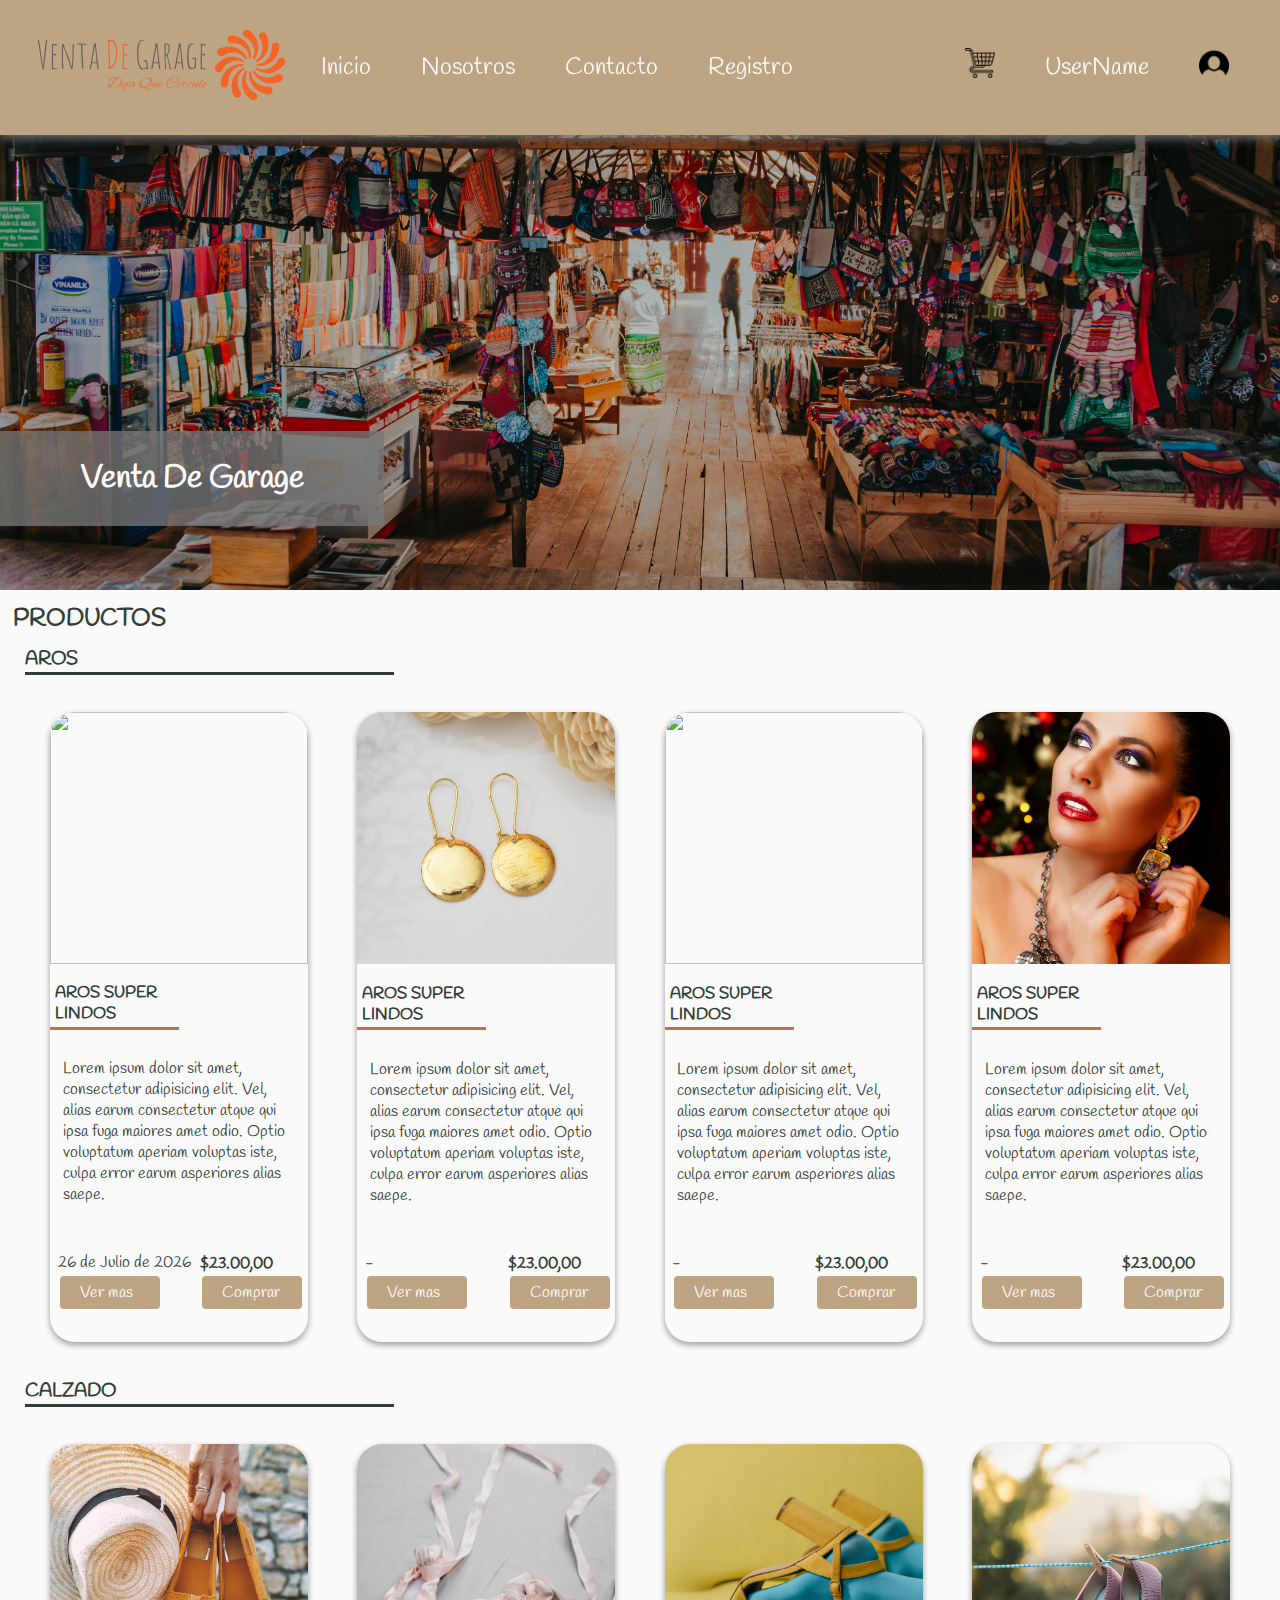
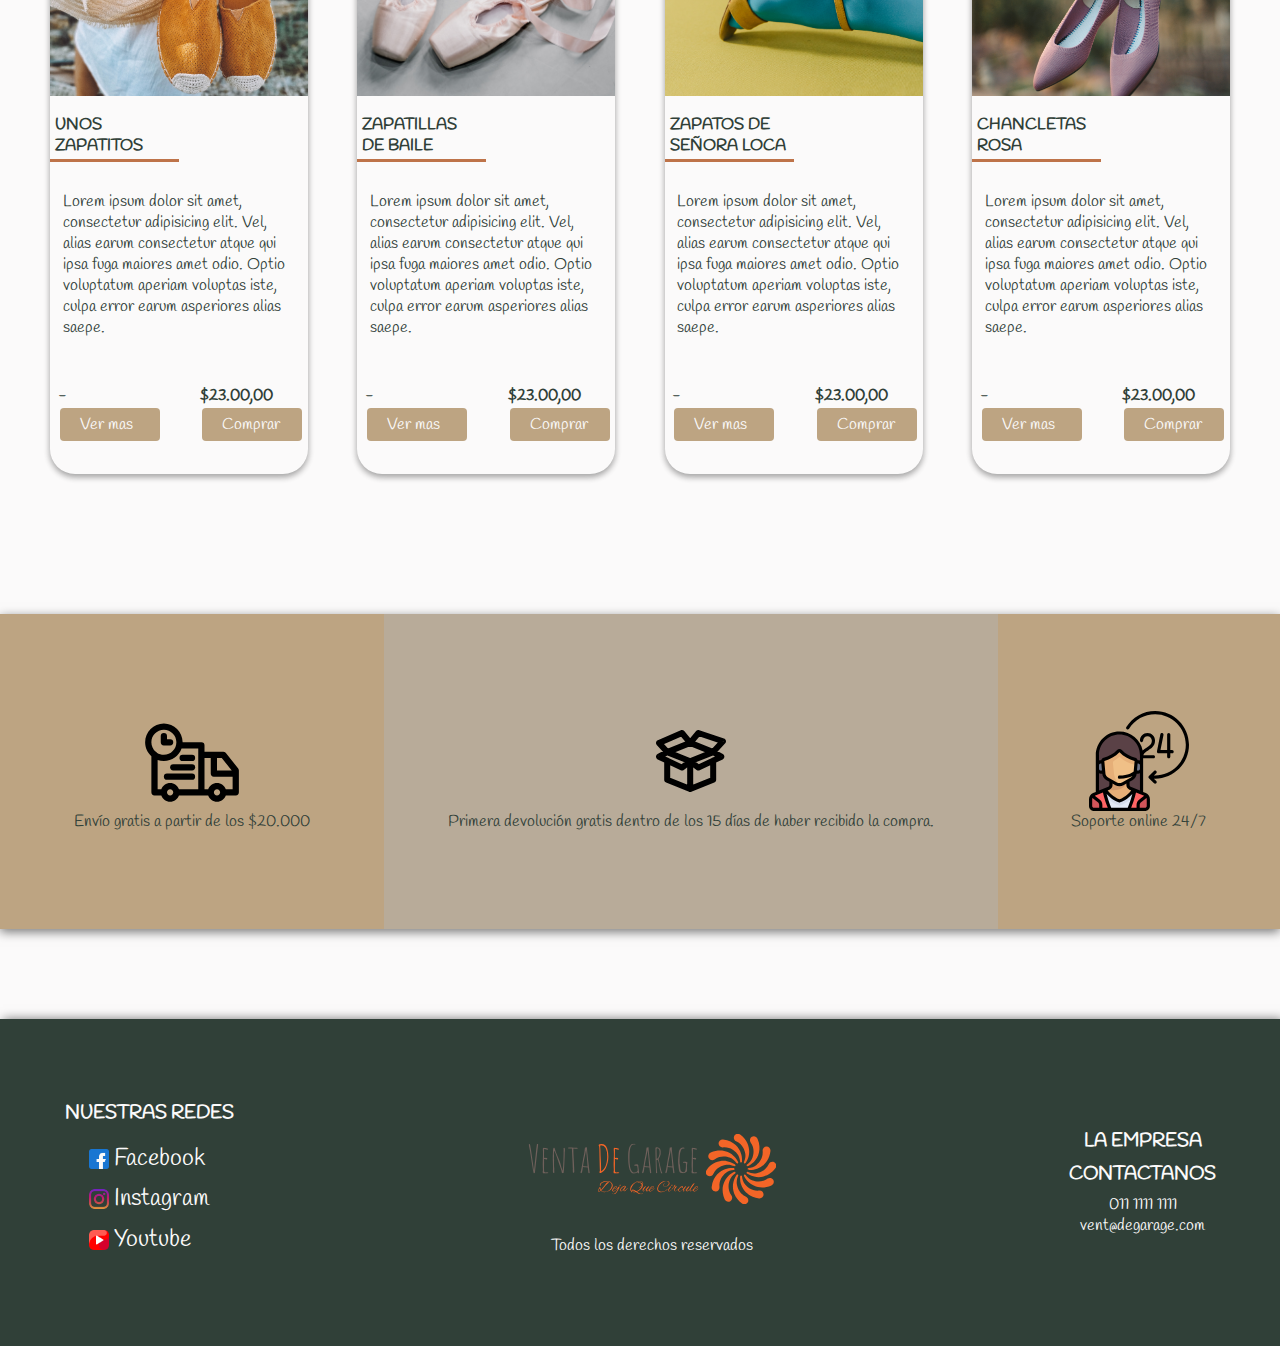
==== index.html @ be4bbf25 "arreglando rutas" ====
<!DOCTYPE html>
<html lang="es">

<head>
  <meta charset="UTF-8">
  <meta name="viewport" content="width=device-width, initial-scale=1.0">
  <link rel="stylesheet" href="./css/styles.css">
  <title>Venta de garage</title>
</head>

<!-- 
Principal: 
Debe contener un banner que ocupe el ancho de la pantalla.
Una sección de productos (al menos 8 diferentes) como se puede observar en el figma proporcionado, deberá contener, el diseño tiene que ser responsive, todos los datos de cada producto, deben exactamente ser los correspondientes al producto se muestra:
-	Imagen del producto.
-	Título del producto
-	Descripción.
-	Precio
-	Fecha de ingresado
-	Botón ver más
-	Botón comprar
	
●	Debajo del listado de productos deberá existir una sección con las promociones o características de nuestro servicio. (Ver figma)

 -->
<body class="body">


  <!-- Navbar: El navbar deberá  cumplir con los siguientes requerimientos:
●	Estar fijo en la parte superior de la web
●	Agregar un botón de Registro el cual me llevará a la página de Registro.
●	Agregar un botón de contacto.
●	Agregar un botón acerca de nosotros.
●	Sección de usuarios (derecha):
○	Nombre del usuario
○	Imagen del carrito de compras -->
<div class="nav-wrapper shadow-bottom">
  <nav class="nav-left">
    <a href="./index.html" class="logo-link">
      <img src="./assets/venta-de-garage-logo-zip-file/svg/logo-no-background.svg" alt="logo-img" class="nav-logo">
    </a>
    <ul class="nav-list">
      <li class="nav-item">
        <a class="nav-link" href="#">Inicio</a>
      </li>
      <li class="nav-item">
        <a class="nav-link" href="./pages/nosotros.html">Nosotros</a>
      </li>
      <li class="nav-item">
        <a class="nav-link" href="./pages/contacto.html">Contacto</a>
      </li>
      <li class="nav-item">
        <a class="nav-link" href="./pages/register.html">Registro</a>
      </li>
      
    </ul>
  </nav>

  <nav class="nav-right">
<ul>
  <li>
    <a href="#" class="icon">
      <img src="./assets/icons/shopping-cart.png" alt="icono de carrito de compras" class="" height="30px">
    </a>
  </li>
  <li class="nav-item">
    <a class="nav-link" href="./pages/usuarios.html">UserName</a>
  </li>
  <li>
    <a href="#" class="icon">
      <img src="./assets/icons/user-image-with-black-background.png" alt="icono de usuario" class="" height="30px">
    </a>
  </li>
</ul>

  </nav>

</div>
  

  <!-- HEADER > BANNER -->
  <header class="banner">
    <!-- <figure>    
      <picture>
          <source srcset="cocodrilo-sm.jpg" media="(max-width: 500px)"> 
          <source 
              srcset="pexels-min-an-1087727.jpeg""
              media="(max-width: 1000px)">
          <img src="/proyecto/assets/img/pexels-min-an-1087727.jpeg" width="100%" loading="lazy" alt="Rana de Brasil">
      </picture> 
  </figure>-->
  <div id="title-wrapper">
  <h1>venta de garage</h1>
</div>

  </header>

    
 


  <!-- SECCION CENTRAL DE ARTICULOS A LA VENTA -->
  <main id="products-section">
  <div id="products-wrapper">
  
    <h2>productos</h2>

  <div id="articles-wrapper">

     <!-- SECCION 1 -->
  <section>
    <h3 class="category">Aros</h3>
    <div id="cards-wrapper">

      <div class="product-card card">
        <div class="img-box">
          <img class="img" src="./assets/img/pexels-cottonbro-studio-10283308.jpg" width="100%" alt="">
        </div>
        <div class="product-title">
        <h4>Aros super lindos</h4>
      </div>
      <div class="product-description">
        <p>Lorem ipsum dolor sit amet, consectetur adipisicing elit. Vel, alias earum consectetur atque qui ipsa fuga maiores amet odio. Optio voluptatum aperiam voluptas iste, culpa error earum asperiores alias saepe.</p>
      </div>
        <div class="card-bottom">
          <div class="card-bottom-left">
            <p class="date">-</p>
            <div class="card-button">Ver mas</div>
          </div>
        <div class="card-bottom-right">
          <p class="price">$23.00,00</p>
          <div class="card-button">Comprar</div>
          </div>
        </div>
      </div>

      <div class="product-card card">
   <div class="img-box">
          <img class="img" src="./assets/img/pexels-arif-khan-11655455.jpg" width="100%">
        </div>
        <div class="product-title">
          <h4>Aros super lindos</h4>
        </div>
        <div class="product-description">
          <p>Lorem ipsum dolor sit amet, consectetur adipisicing elit. Vel, alias earum consectetur atque qui ipsa fuga maiores amet odio. Optio voluptatum aperiam voluptas iste, culpa error earum asperiores alias saepe.</p>
        </div>
          <div class="card-bottom">
            <div class="card-bottom-left">
              <p class="date">-</p>
              <div class="card-button">Ver mas</div>
            </div>
          <div class="card-bottom-right">
            <p class="price">$23.00,00</p>
            <div class="card-button">Comprar</div>
            </div>
          </div>
        </div>

      <div class="product-card card">
         <div class="img-box">
          <img class="img" src="./assets/img/pexels-dhanjit-kumar-7981566.jpg" width="100%" alt="">
        </div>
        <div class="product-title">
          <h4>Aros super lindos</h4>
        </div>
        <div class="product-description">
          <p>Lorem ipsum dolor sit amet, consectetur adipisicing elit. Vel, alias earum consectetur atque qui ipsa fuga maiores amet odio. Optio voluptatum aperiam voluptas iste, culpa error earum asperiores alias saepe.</p>
        </div>
          <div class="card-bottom">
            <div class="card-bottom-left">
              <p class="date">-</p>
              <div class="card-button">Ver mas</div>
            </div>
          <div class="card-bottom-right">
            <p class="price">$23.00,00</p>
            <div class="card-button">Comprar</div>
            </div>
          </div>
        </div>

      <div class="product-card card">
        <div class="img-box">
          <img class="img" src="./assets/img/pexels-inna-mykytas-10485319.jpg" width="100%" alt="">
        </div>
        <div class="product-title">
          <h4>Aros super lindos</h4>
        </div>
        <div class="product-description">
          <p>Lorem ipsum dolor sit amet, consectetur adipisicing elit. Vel, alias earum consectetur atque qui ipsa fuga maiores amet odio. Optio voluptatum aperiam voluptas iste, culpa error earum asperiores alias saepe.</p>
        </div>
          <div class="card-bottom">
            <div class="card-bottom-left">
              <p class="date">-</p>
              <div class="card-button">Ver mas</div>
            </div>
          <div class="card-bottom-right">
            <p class="price">$23.00,00</p>
            <div class="card-button">Comprar</div>
            </div>
          </div>
        </div>
  </section>

   <!-- SECCION 2 -->
  <section>
    <h3 class="category">Calzado</h3>
    <div id="cards-wrapper">

      <div class="product-card card">
        <div class="img-box">
          <img class="img" src="./assets/img/pexels-apostolos-vamvouras-2918562.jpg" width="100%" alt="">
        </div>
        <div class="product-title">
          <h4>Unos zapatitos</h4>
        </div>
        <div class="product-description">
          <p>Lorem ipsum dolor sit amet, consectetur adipisicing elit. Vel, alias earum consectetur atque qui ipsa fuga maiores amet odio. Optio voluptatum aperiam voluptas iste, culpa error earum asperiores alias saepe.</p>
        </div>
          <div class="card-bottom">
            <div class="card-bottom-left">
              <p class="date">-</p>
              <div class="card-button">Ver mas</div>
            </div>
          <div class="card-bottom-right">
            <p class="price">$23.00,00</p>
            <div class="card-button">Comprar</div>
            </div>
          </div>
        </div>

      <div class="product-card card">
   <div class="img-box">
          <img class="img" src="./assets/img/pexels-budgeron-bach-5154372.jpg" width="100%">
        </div>
        <div class="product-title">
          <h4>Zapatillas de baile</h4>
        </div>
        <div class="product-description">
          <p>Lorem ipsum dolor sit amet, consectetur adipisicing elit. Vel, alias earum consectetur atque qui ipsa fuga maiores amet odio. Optio voluptatum aperiam voluptas iste, culpa error earum asperiores alias saepe.</p>
        </div>
          <div class="card-bottom">
            <div class="card-bottom-left">
              <p class="date">-</p>
              <div class="card-button">Ver mas</div>
            </div>
          <div class="card-bottom-right">
            <p class="price">$23.00,00</p>
            <div class="card-button">Comprar</div>
            </div>
          </div>
        </div>

      <div class="product-card card">
         <div class="img-box">
          <img class="img" src="./assets/img/pexels-cottonbro-studio-5771803.jpg" width="100%" alt="">
        </div>
        <div class="product-title">
          <h4>Zapatos de señora loca</h4>
        </div>
        <div class="product-description">
          <p>Lorem ipsum dolor sit amet, consectetur adipisicing elit. Vel, alias earum consectetur atque qui ipsa fuga maiores amet odio. Optio voluptatum aperiam voluptas iste, culpa error earum asperiores alias saepe.</p>
        </div>
          <div class="card-bottom">
            <div class="card-bottom-left">
              <p class="date">-</p>
              <div class="card-button">Ver mas</div>
            </div>
          <div class="card-bottom-right">
            <p class="price">$23.00,00</p>
            <div class="card-button">Comprar</div>
            </div>
          </div>
        </div>

      <div class="product-card card">
        <div class="img-box">
          <img class="img" src="./assets/img/pexels-taryn-elliott-8933066.jpg" width="100%" alt="">
        </div>
        <div class="product-title">
          <h4>Chancletas rosa</h4>
        </div>
        <div class="product-description">
          <p>Lorem ipsum dolor sit amet, consectetur adipisicing elit. Vel, alias earum consectetur atque qui ipsa fuga maiores amet odio. Optio voluptatum aperiam voluptas iste, culpa error earum asperiores alias saepe.</p>
        </div>
          <div class="card-bottom">
            <div class="card-bottom-left">
              <p class="date">-</p>
              <div class="card-button">Ver mas</div>
            </div>
          <div class="card-bottom-right">
            <p class="price">$23.00,00</p>
            <div class="card-button">Comprar</div>
            </div>
          </div>
        </div>

      
    </div>
  </section>
</div>
</div>

    <!-- BANNER 3 CAJAS -->
    <section id="banner-bottom" class="shadow-top shadow-bottom">
      <div class="box">
        <img class="box-img" src="./assets/icons/truck-delivery-ui-svgrepo-com.svg" width="100px" height="100px" alt="truck delivery icon">
        <p>Envío gratis a partir de los $20.000</p>
      </div>
      <div class="box" id="box-2">
        <img class="box-img" src="./assets/icons/box-open-svgrepo-com.svg" width="100px" height="100px" alt="">
        <p>Primera devolución gratis dentro de los 15 días de haber recibido la compra.</p>
      </div>
      <div class="box">
        <img class="box-img" src="./assets/icons/customer-service-help-svgrepo-com.svg"width="100px" height="100px" alt="">
        <p>Soporte online 24/7</p>
      </div>
      </section>
  </main>



  <!-- FOOTER -->

  <!-- Footer: El footer debe contar con al menos tres columnas, las cuales tendrán el logo del sitio, las redes sociales y la columna restante tendrá información, el orden de las columnas también es a elección de cada estudiante. El comportamiento de las columnas deberá ser el siguiente:
●	Cuando el dispositivo sea pequeño mostrar una columna.
●	Cuando el dispositivo sea mediano/grande mostrar las tres columnas una al lado de la otra.
 -->
  <footer class="footer shadow-top">
    <!-- redes sociales -->
<section class="box">
  <h3>Nuestras redes</h3>
  <ul id="ul">
    <li>
        <div style="display: flex; align-items: center; gap: 5px">
            <img src="./assets/icons/facebook.png" title="facebook icons" width="20px" height="20px" alt="">Facebook
        </div>
    </li>
    <li>
        <div style="display: flex; align-items: center; gap: 5px">
    <img src="./assets/icons/instagram.png" width="20px" height="20px" alt=""> Instagram
</div>
    </li>
    <li>
        <div style="display: flex; align-items: center; gap: 5px">
    <img src="./assets/icons/youtube.png" width="20px" height="20px" alt=""> Youtube
</div>
    </li>
</ul>

</section>
<!-- copyright -->
<section class="box">
  <a href="#" class="logo-link">
    <img src="./assets/venta-de-garage-logo-zip-file/svg/logo-no-background.svg" alt="logo-img" class="nav-logo">
  </a>
<p>Todos los derechos reservados</p>
</section>
<!-- info de contacto -->
<section class="box">
  <h3>la empresa</h3>
  <h3>contactanos</h3>
<p>011 1111 1111</p>
<p><a href="mailto:vent@degarage.com">vent@degarage.com</a></p>
</section>
  </footer>

  <script defer src="./js/script.js"></script>
</body>

</html>
---- css/styles.css ----
@import url('https://fonts.googleapis.com/css2?family=Handlee&family=Neucha&family=Roboto:wght@300;400&family=Tangerine:wght@400;700&display=swap');

:root {
  --light-shades: #FBFAFA;
  --light-accent: #BE7349;
  --primary-color: #BDA482;
  --secondary-color:  #7B7B7A;
  --dark-shades: #304038;

  --font-family: 'Handlee', cursive;
  --font-family-titles: 'Tangerine', cursive;
  --font-roboto: 'Roboto', sans-serif;
  --padding-normal: 1rem;
  --margin-align: auto;
}

* {
  padding: 0;
  margin: 0;
  box-sizing: border-box;
  /* width: 100dvw; */
}

body {
  margin-top: 200px;
  font-family: var(--font-family);
  color: var(--light-shades);
  background-color: var(--dark-shades);
  /* min-height: 150vh;  */
    display: flex;
    flex-direction: column;
  }

/* SHADOWS */
.shadow-top {
  -webkit-box-shadow: 3px 0px 10px #777;
  -moz-box-shadow: 3px 0 10px #777;
  box-shadow: 3px 0 10px #777;
}

.shadow-bottom{
  -webkit-box-shadow: 0 3px 10px #777;
  -moz-box-shadow: 0 3px 10px #777;
  box-shadow: 0 3px 10px #777;
}

/* HAMBURGER MENU */


/* NAV */
.nav-wrapper {
  background-color: var(--primary-color);
  display: flex;
  align-items: center;
  z-index: 1;
  position: fixed;
  top: 0;
  left: 0;
  right: 0;
}

.logo-link {
  padding:10px;
}
.nav-wrapper a {
  text-decoration: none;
  color: var(--light-shades);
  transition: 300ms;
}

.nav-wrapper a:hover {
  color: var(--light-accent);
 
}

.nav-wrapper, .nav-left, .nav-list, .nav-right, .nav-right ul {
  display: flex;
  flex-flow: row;
  align-items: center;
  flex-wrap: wrap;
  justify-content: center;
}

.nav-list {
  flex-flow: column;
}

.nav-item {
  margin: 4% 0;
}

.nav-item, li {
padding: 0 25px;
list-style: none;
font-size: 1.5rem;
}


/* BANNER */
.banner {
height: 80dvh;
background-image: url(/assets/img/pexels-min-an-1087727.jpeg);
background-size: cover;
background-position: center;
max-height: 60vh;
display: flex;
flex-direction: column;
justify-content: flex-end;
padding-bottom: 5%;
box-sizing: border-box;
/* otra opcion era probar con object-fit:cover */
}

#title-wrapper {
  height: 20%;
  width: 80%;
  background-color: #777777c4;
  display: flex;
  align-items: center;
  justify-content: center;
  text-transform: capitalize;
}

/* MAIN PRODUCTS */
#products-section {
background-color: var(--light-shades);
color: var(--dark-shades);

}

#products-wrapper {
  padding: 1%;
}

#articles-wrapper {
  margin: 1%
}

h2, h3, h4 {
  text-transform: uppercase;
}

.product-title {
  width: 50%;
  padding: 1% 2%;
  border-bottom: 3px solid var(--light-accent);
}

.product-description {
  padding: 5%;
}

.card-bottom {
  margin: 5% 1% 10% 1%;  
  display: flex;
  flex-direction: row;
  align-items: flex-end;
  justify-content: space-between;
  padding: 2%;

}

.card-button {
  background-color:#BDA482;
  width: 100px;
  border: 2px solid transparent;
  border-radius: 4px;
  color:#FBFAFA;
  align-items: center;
  cursor: pointer;
  padding: 4px 18px;
  transition: .24s;
  margin: 2%; 
}

.price {
  font-weight: bolder;
}

.card-button:hover {
  background-color: #304038;
  color:#FBFAFA;

}

.category {
  line-height: 2.rem;
width: 30%;
  border-bottom: 3px solid var(--dark-shades);
}

#cards-wrapper {
  margin: 1% 0;
  display: flex;
  flex-direction: column;
  align-items: center; 
}

.product-card {
width: 100%;
margin: 2%;
display: flex;
flex-direction: column;
justify-content: space-between;
}

.img-box {
  height: 40%;
  box-sizing: border-box;
  border-top: #304038;

  border-top-left-radius: 25px;
  border-top-right-radius: 25px;
  overflow: hidden;
  /* width: 400px;
  ; 
  border-radius: 25px;
  z-index: 1;
  box-sizing: border-box; */
}

/* objet fit cover es el analigo a background-size cover pero para imagenes vs la otra opcion es para background img */
.img {

  height: 100%;
  object-fit: cover;
  object-position: center;  
}


/* CONTACT PAGE */
.main-contact {
  display: flex;
  align-items: center; 
}

.section-contact {
background-color: var(--dark-shades);
display: flex;
flex-direction: column;
width: 100%; 
margin: 10vh 5vw; 
height: fit-content;
padding-bottom: 10vh;
}

.contact-form-container {
  color: var(--secondary-color);
  
/* margin-bottom: 5vh; */
   flex: 1 1 0%; 
}

.contact-form {
  justify-content: center;
}

.contact-map {
  margin-top: 40px;
  height: 60vh;
  /* min-height: 80dvh; */
  /* flex: 1 1 500%;
  height: ; */
}


.contact-wrapper {
  padding: 1rem 2rem;

}

.contact-title {
  text-align: center;
  margin-bottom: 1rem;
}



.p-0 {
  padding: 0;
}
.p-1 {
  padding: .5rem;
}

.text-bold {
  font-weight: bold;
}

/* CARDS WITH SHADOW */

.card {
background-color: var(--light-shades);
  border-radius: 25px;
	-webkit-box-sizing: border-box;
	-moz-box-sizing: border-box; 
  box-sizing: border-box;
  box-shadow: 0 3px 6px rgba(0,0,0,0.16), 0 3px 6px rgba(0,0,0,0.23);
  z-index: 0; 
}

.card:hover {
  box-shadow: 0 20px 60px 0 rgba(0,0,0,.4);
  -webkit-transform: translate(0,-10px);
  transform: translate(0,-10px);
}

/* BANNER BOTTOM */
#banner-bottom {
  display: flex;
  flex-wrap: wrap;
  flex-direction: column;
   min-height: 35vh; 
  justify-content: space-evenly;
  background-color: var(--primary-color); 
   margin: 10vh 0; 
}

.box {
  display: flex;
  align-items: center;
  justify-content: center;
  flex-direction: column;
  padding: 5%;
}

.box-img{
    object-fit: cover;
}

#box-2 {
  background-color: #b8ab99;
  /* width: 33%;
  height: 100%; */
  /* padding: 1; */
}


/* FOOTER */

 footer {
  display: flex;
  flex-direction: column;
  justify-content: space-between;
  padding: 2vh 0;
} 
footer h3 {
  margin-bottom: 5%;
}
footer ul li {
  margin: 5% 0;
}

.box p a {
  text-decoration: none;
  color: var(--light-shades)
}

/* .box p a:hover {
  text-decoration:underline;
  color: var(--primary-color)
} */

/* MEDIA QUERIES */
/* MEDIUM SIZE */
@media screen and (width > 720px) {
  .nav-item li {
    padding: 0 10px;
    font-size: 0.75rem;
    }

    body {
      margin-top: 0px;
    }
}

/* LARGE SIZE */
@media screen and (width > 1150px){

  body {
    margin-top: 50px;
  }

  .nav-wrapper {
    justify-content: space-between;
    padding: 0 2%;
    height: 15%;
    }

    .nav-list {
      flex-flow: row;
    }

  #title-wrapper {
    width: 30%;
  }

  #cards-wrapper {
    flex-direction: row;
    align-items: stretch;
  }

  .product-card {
    width: 25%;
    height: 70vh;
    }

.section-contact {
    flex-direction: row;
    margin: 15vh 2.5vw;
    height: 70dvh;

    }

    .contact-map {
      margin: 0 2.5vw;
      width: 50%;
    
    }  

footer, #banner-bottom {
      flex-direction: row;
    }
  }
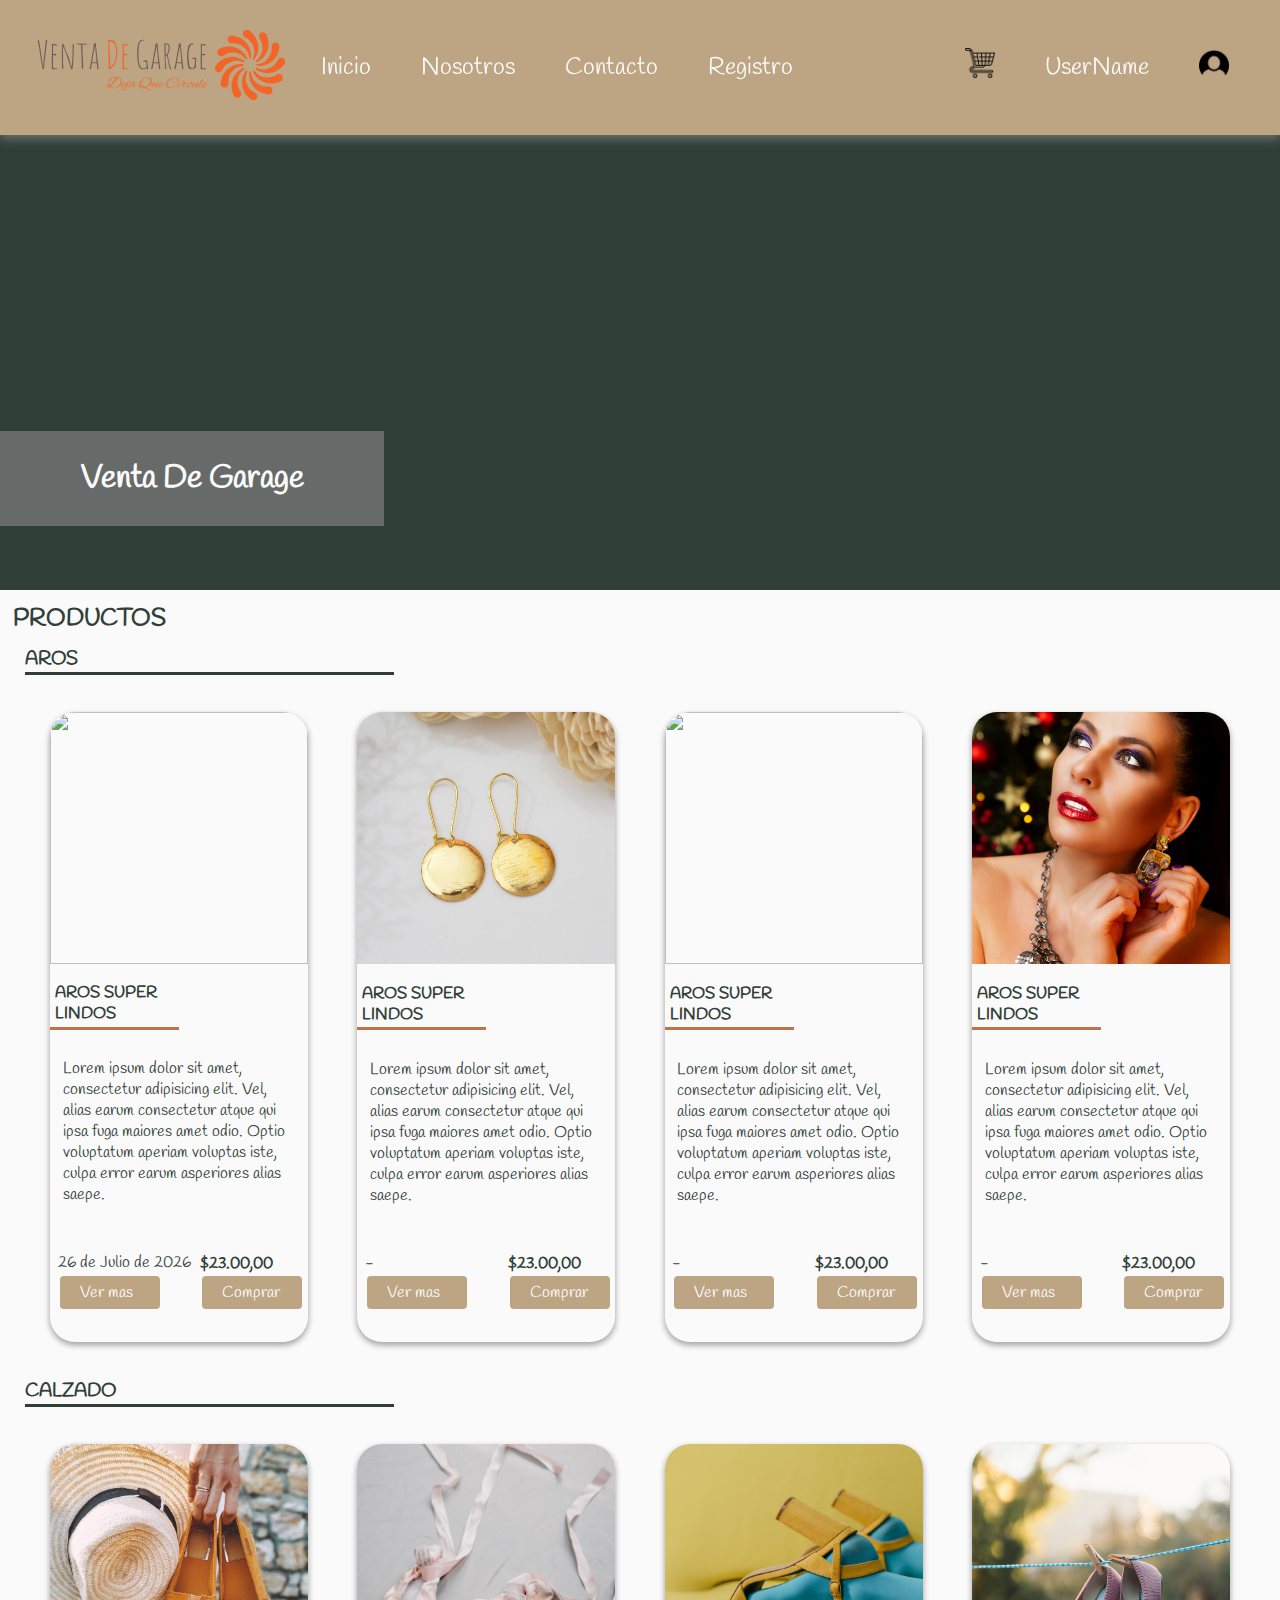
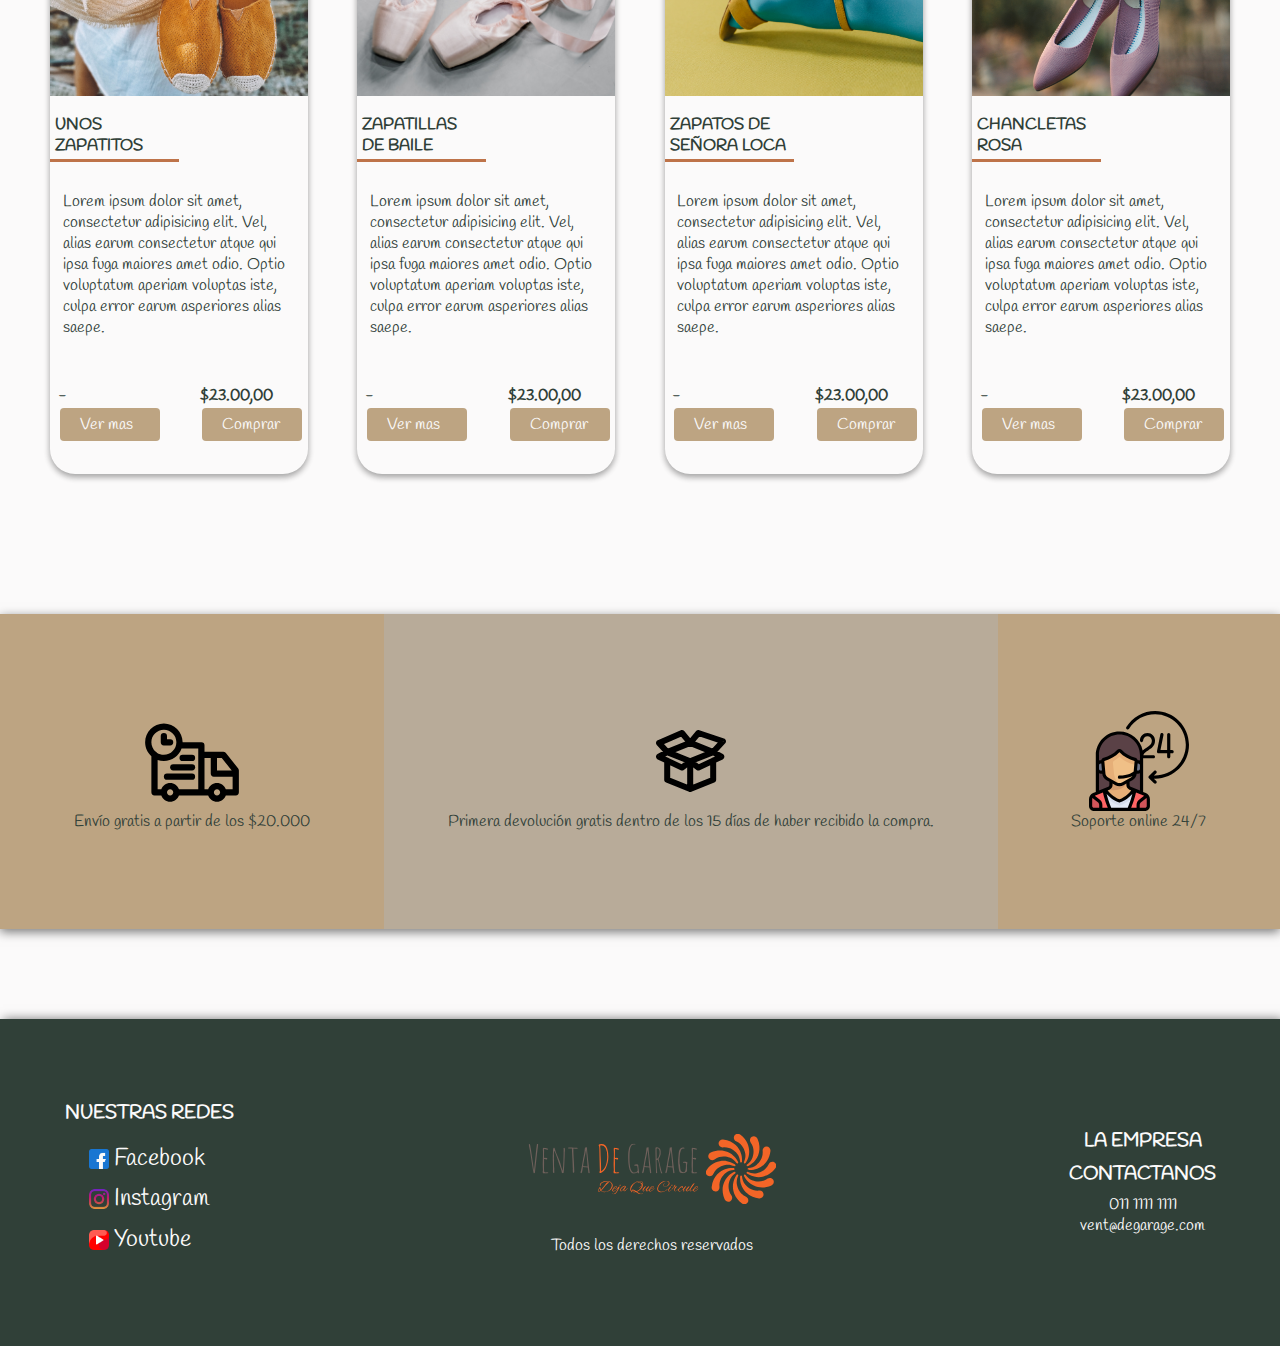
==== commit 2f8fab7f: "actualizando rutas" ====
--- a/index.html
+++ b/index.html
@@ -19,12 +19,10 @@
 -	Fecha de ingresado
 -	Botón ver más
 -	Botón comprar
-	
 ●	Debajo del listado de productos deberá existir una sección con las promociones o características de nuestro servicio. (Ver figma)
 
  -->
 <body class="body">
-
 
   <!-- Navbar: El navbar deberá  cumplir con los siguientes requerimientos:
 ●	Estar fijo en la parte superior de la web
--- a/css/styles.css
+++ b/css/styles.css
@@ -13,6 +13,7 @@
   --padding-normal: 1rem;
   --margin-align: auto;
 }
+
 
 * {
   padding: 0;
@@ -99,7 +100,7 @@
 /* BANNER */
 .banner {
 height: 80dvh;
-background-image: url(/assets/img/pexels-min-an-1087727.jpeg);
+background-image: url(/VentaDeGarage/assets/img/pexels-kei-scampa-2964779.jpeg);
 background-size: cover;
 background-position: center;
 max-height: 60vh;
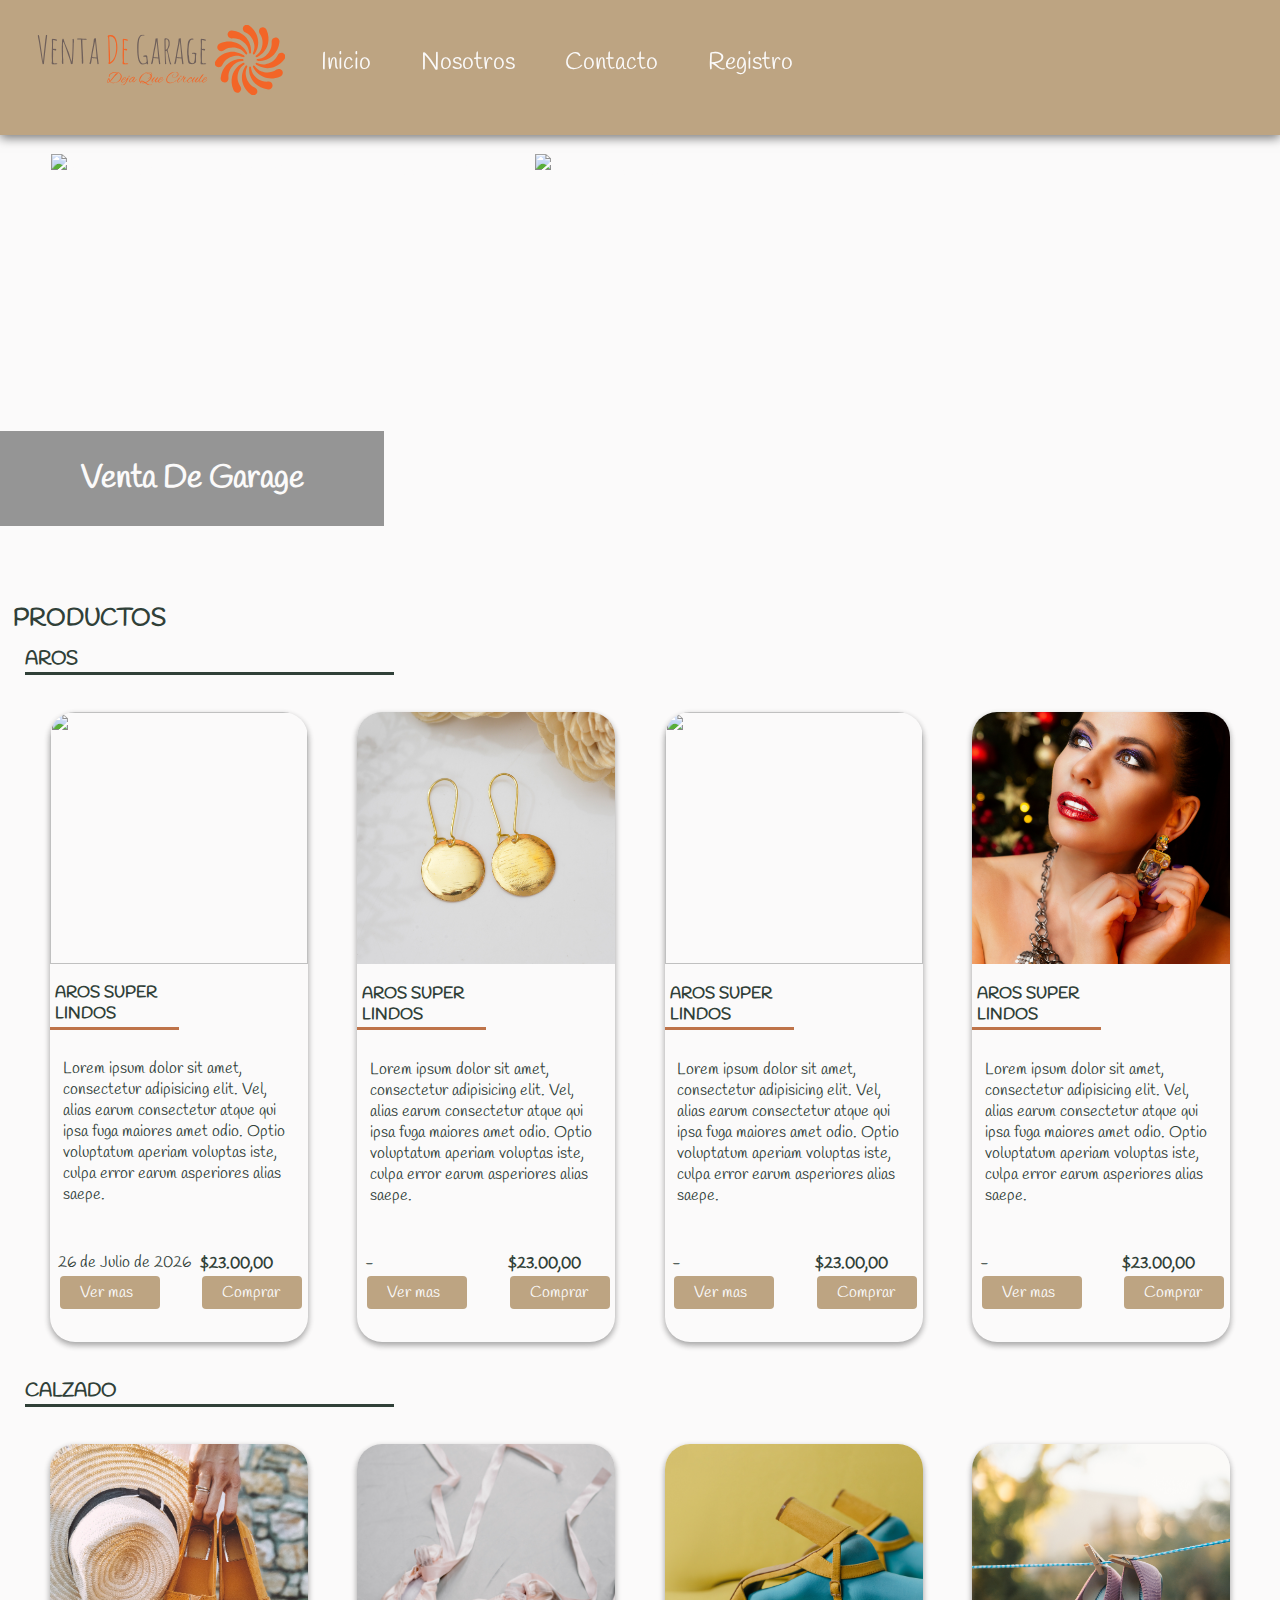
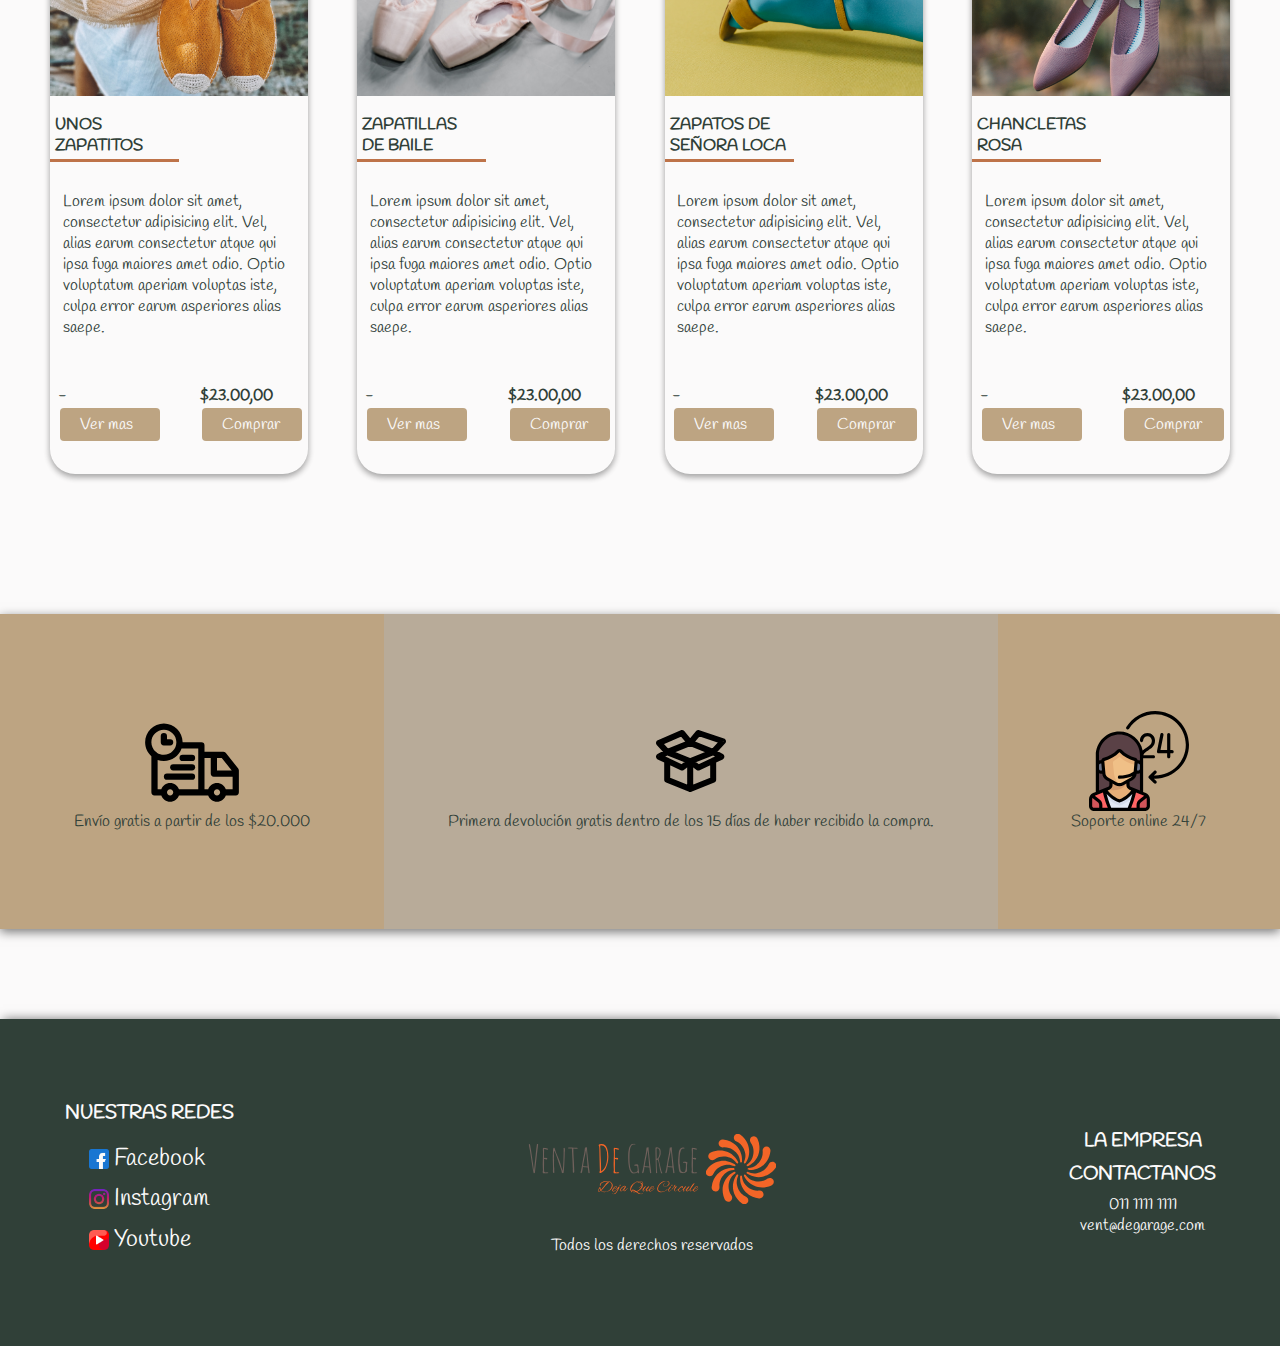
==== commit 341c8b62: "ajustes" ====
--- a/index.html
+++ b/index.html
@@ -1,5 +1,5 @@
 <!DOCTYPE html>
-<html lang="es">
+<html lang="es-AR">
 
 <head>
   <meta charset="UTF-8">
@@ -34,7 +34,7 @@
 ○	Imagen del carrito de compras -->
 <div class="nav-wrapper shadow-bottom">
   <nav class="nav-left">
-    <a href="./index.html" class="logo-link">
+    <a href="/VentaDeGarage/index.html" class="logo-link">
       <img src="./assets/venta-de-garage-logo-zip-file/svg/logo-no-background.svg" alt="logo-img" class="nav-logo">
     </a>
     <ul class="nav-list">
@@ -42,13 +42,13 @@
         <a class="nav-link" href="#">Inicio</a>
       </li>
       <li class="nav-item">
-        <a class="nav-link" href="./pages/nosotros.html">Nosotros</a>
+        <a class="nav-link" href="/VentaDeGarage//pages/nosotros.html">Nosotros</a>
       </li>
       <li class="nav-item">
-        <a class="nav-link" href="./pages/contacto.html">Contacto</a>
+        <a class="nav-link" href="/VentaDeGarage//pages/contacto.html">Contacto</a>
       </li>
       <li class="nav-item">
-        <a class="nav-link" href="./pages/register.html">Registro</a>
+        <a class="nav-link" href="/VentaDeGarage//pages/register.html">Registro</a>
       </li>
       
     </ul>
@@ -58,15 +58,15 @@
 <ul>
   <li>
     <a href="#" class="icon">
-      <img src="./assets/icons/shopping-cart.png" alt="icono de carrito de compras" class="" height="30px">
+      <img src="/VentaDeGarage//assets/icons/shopping-cart.png" alt="icono de carrito de compras" class="" height="30px">
     </a>
   </li>
   <li class="nav-item">
-    <a class="nav-link" href="./pages/usuarios.html">UserName</a>
+    <a class="nav-link" href="/VentaDeGarage//pages/usuarios.html">UserName</a>
   </li>
   <li>
     <a href="#" class="icon">
-      <img src="./assets/icons/user-image-with-black-background.png" alt="icono de usuario" class="" height="30px">
+      <img src="/VentaDeGarage//assets/icons/user-image-with-black-background.png" alt="icono de usuario" class="" height="30px">
     </a>
   </li>
 </ul>
--- a/css/styles.css
+++ b/css/styles.css
@@ -26,7 +26,7 @@
   margin-top: 200px;
   font-family: var(--font-family);
   color: var(--light-shades);
-  background-color: var(--dark-shades);
+  background-color: var(--light-shades);
   /* min-height: 150vh;  */
     display: flex;
     flex-direction: column;
@@ -236,7 +236,7 @@
 }
 
 .section-contact {
-background-color: var(--dark-shades);
+
 display: flex;
 flex-direction: column;
 width: 100%; 
@@ -246,7 +246,7 @@
 }
 
 .contact-form-container {
-  color: var(--secondary-color);
+  color: var(--dark-shades);
   
 /* margin-bottom: 5vh; */
    flex: 1 1 0%; 
@@ -254,6 +254,8 @@
 
 .contact-form {
   justify-content: center;
+
+  /* box-sizing: content-box; */
 }
 
 .contact-map {
@@ -266,8 +268,8 @@
 
 
 .contact-wrapper {
-  padding: 1rem 2rem;
-
+  padding: 1rem 2rem; 
+box-sizing: content-box;
 }
 
 .contact-title {
@@ -340,6 +342,7 @@
 /* FOOTER */
 
  footer {
+  background-color: var(--dark-shades);
   display: flex;
   flex-direction: column;
   justify-content: space-between;
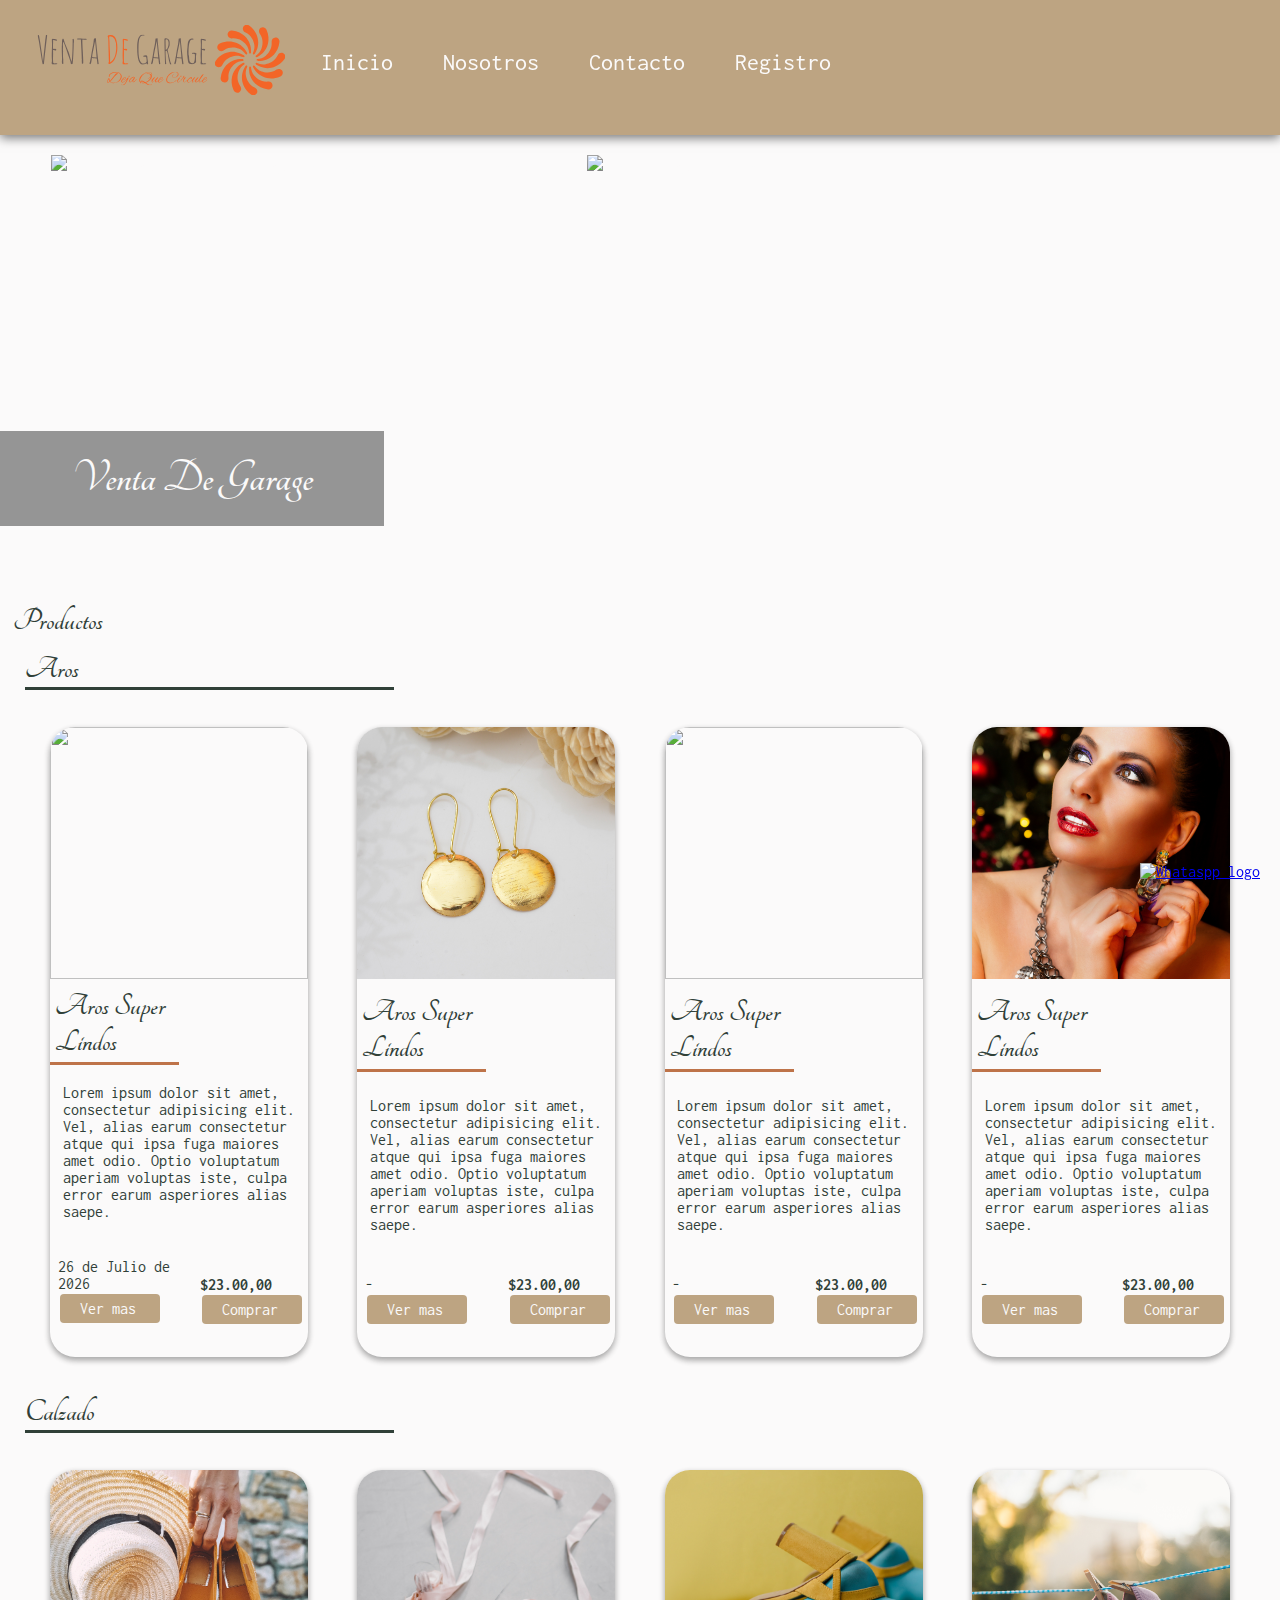
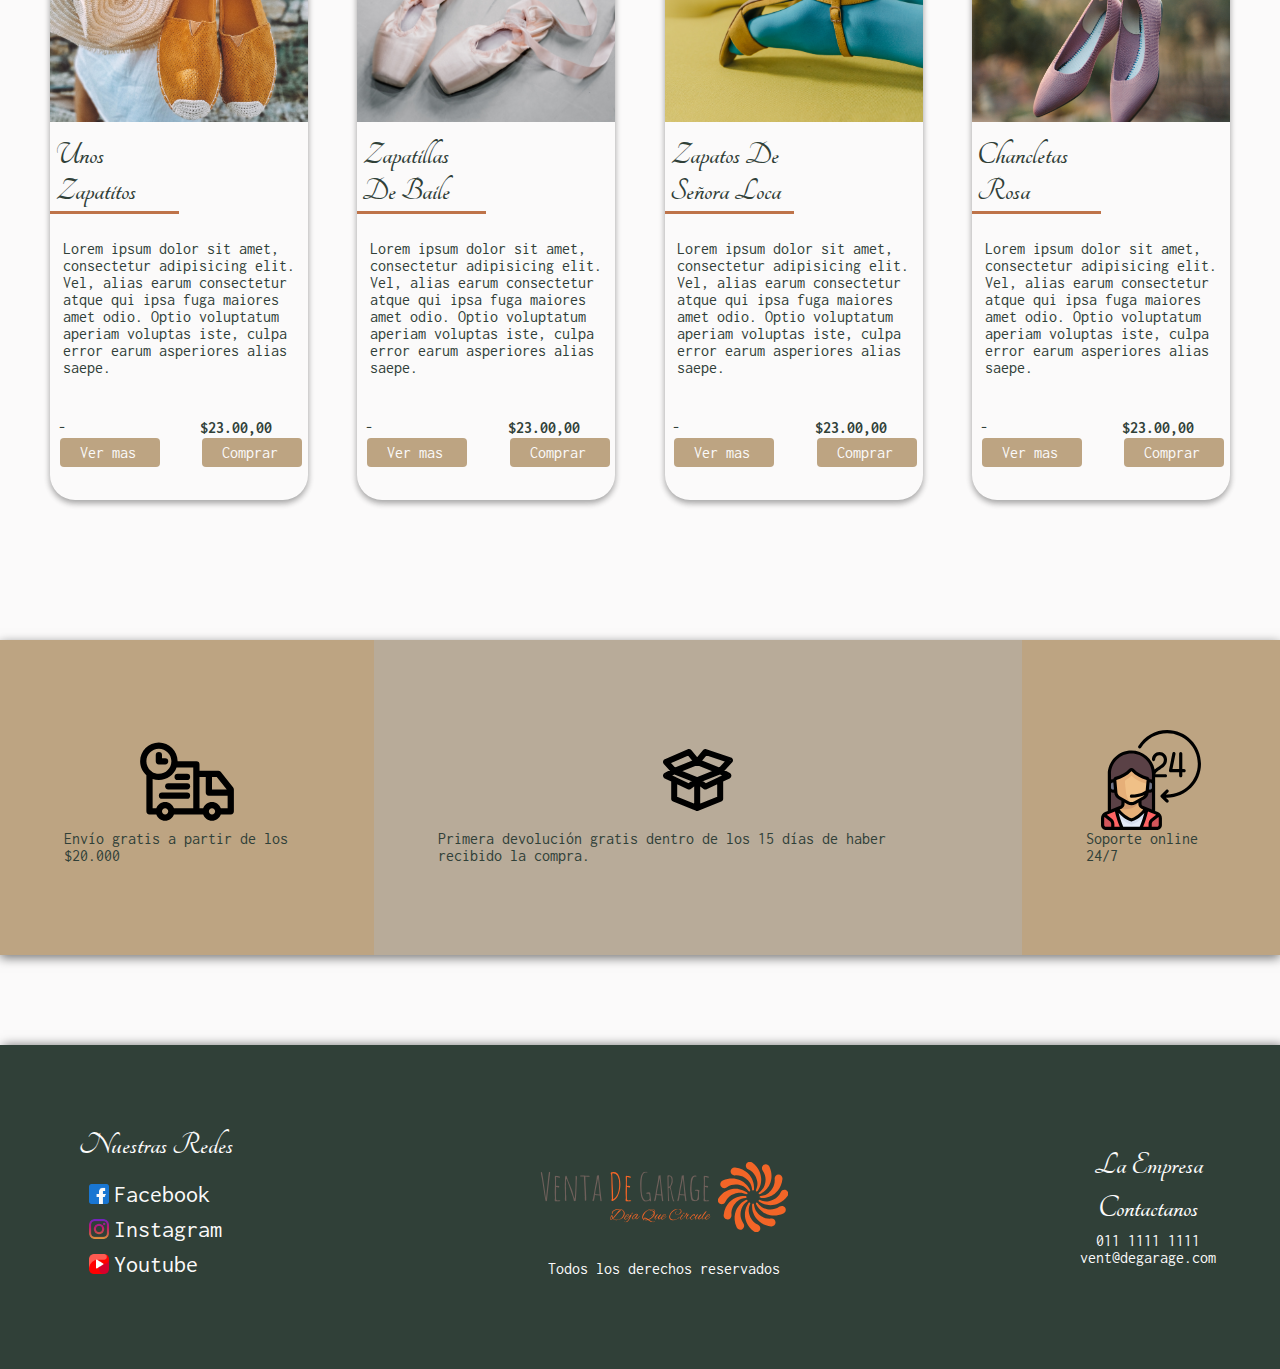
==== commit 0b976f11: "whatsapp" ====
--- a/index.html
+++ b/index.html
@@ -62,7 +62,7 @@
     </a>
   </li>
   <li class="nav-item">
-    <a class="nav-link" href="/VentaDeGarage//pages/usuarios.html">UserName</a>
+    <a class="nav-link" href="#">UserName</a>
   </li>
   <li>
     <a href="#" class="icon">
@@ -313,6 +313,19 @@
         <p>Soporte online 24/7</p>
       </div>
       </section>
+
+        <!-- https://crear.wa.link/ -->
+        <div class="whatsapp-container">
+          <a href="https://wa.link/56hmwl" target="_blank">
+              <img
+              class="whatsapp-img"
+              src="https://www.freeiconspng.com/thumbs/logo-whatsapp-png/logo-whatsapp-png-pic-0.png"
+              alt="Whataspp logo"
+            />
+          </a>
+        
+        </div>
+        
   </main>
 
 
--- a/css/styles.css
+++ b/css/styles.css
@@ -1,4 +1,4 @@
-@import url('https://fonts.googleapis.com/css2?family=Handlee&family=Neucha&family=Roboto:wght@300;400&family=Tangerine:wght@400;700&display=swap');
+@import url('https://fonts.googleapis.com/css2?family=Inconsolata:wght@200;300;400;500&family=Tangerine:wght@400;700&display=swap');
 
 :root {
   --light-shades: #FBFAFA;
@@ -7,7 +7,7 @@
   --secondary-color:  #7B7B7A;
   --dark-shades: #304038;
 
-  --font-family: 'Handlee', cursive;
+  --font-family: 'Inconsolata', monospace;;
   --font-family-titles: 'Tangerine', cursive;
   --font-roboto: 'Roboto', sans-serif;
   --padding-normal: 1rem;
@@ -19,7 +19,29 @@
   padding: 0;
   margin: 0;
   box-sizing: border-box;
-  /* width: 100dvw; */
+
+}
+
+.whatsapp-container {
+  position: fixed;
+  right: 20px;
+  bottom: 20px;
+}
+
+.whatsapp-img {
+  width: 50px;
+  height: 50px;
+  object-fit: cover;
+}
+
+h1, h2, h3, h4 {
+  text-transform: capitalize;
+  font-family: var(--font-family-titles);
+  font-size: 2rem;
+}
+
+h1 {
+  font-size: 3rem;
 }
 
 body {
@@ -31,6 +53,47 @@
     display: flex;
     flex-direction: column;
   }
+/* NOSOTROS */
+
+#nosotros {
+  /* text-align: center;  */
+  display: flex;
+  flex-direction: column;
+  justify-content: center;
+  align-items:center;
+  margin-top: 20vh;
+}
+#nosotros h1, #nosotros h2 {
+  text-align: center; 
+  margin: 1% 0;
+}
+
+#nosotros h1, #nosotros h2, #nosotros p{
+  color: var(--dark-shades);
+  padding: 1%;
+  /* margin-top: 10px; */
+}
+
+.sobre-mi {
+  margin-top: 2%;
+}
+
+#sobre-mi {
+  text-align: right;
+  display: flex;
+  flex-direction: column;
+  justify-content: center;
+  align-items: center;
+}
+
+#my-img-box {
+margin-left: 5%;
+margin-bottom: 5%;
+  overflow: hidden;
+object-fit: cover;
+object-position: bottom;
+}
+
 
 /* SHADOWS */
 .shadow-top {
@@ -137,9 +200,7 @@
   margin: 1%
 }
 
-h2, h3, h4 {
-  text-transform: uppercase;
-}
+
 
 .product-title {
   width: 50%;
@@ -222,7 +283,6 @@
 
 /* objet fit cover es el analigo a background-size cover pero para imagenes vs la otra opcion es para background img */
 .img {
-
   height: 100%;
   object-fit: cover;
   object-position: center;  
@@ -311,7 +371,7 @@
 /* BANNER BOTTOM */
 #banner-bottom {
   display: flex;
-  flex-wrap: wrap;
+  flex-wrap: no-wrap;
   flex-direction: column;
    min-height: 35vh; 
   justify-content: space-evenly;
@@ -384,6 +444,16 @@
   body {
     margin-top: 50px;
   }
+#nosotros{
+  margin-top: 10vh;
+}
+
+#sobre-mi {
+  flex-direction: row;
+  width: 80vw;
+}
+
+
 
   .nav-wrapper {
     justify-content: space-between;
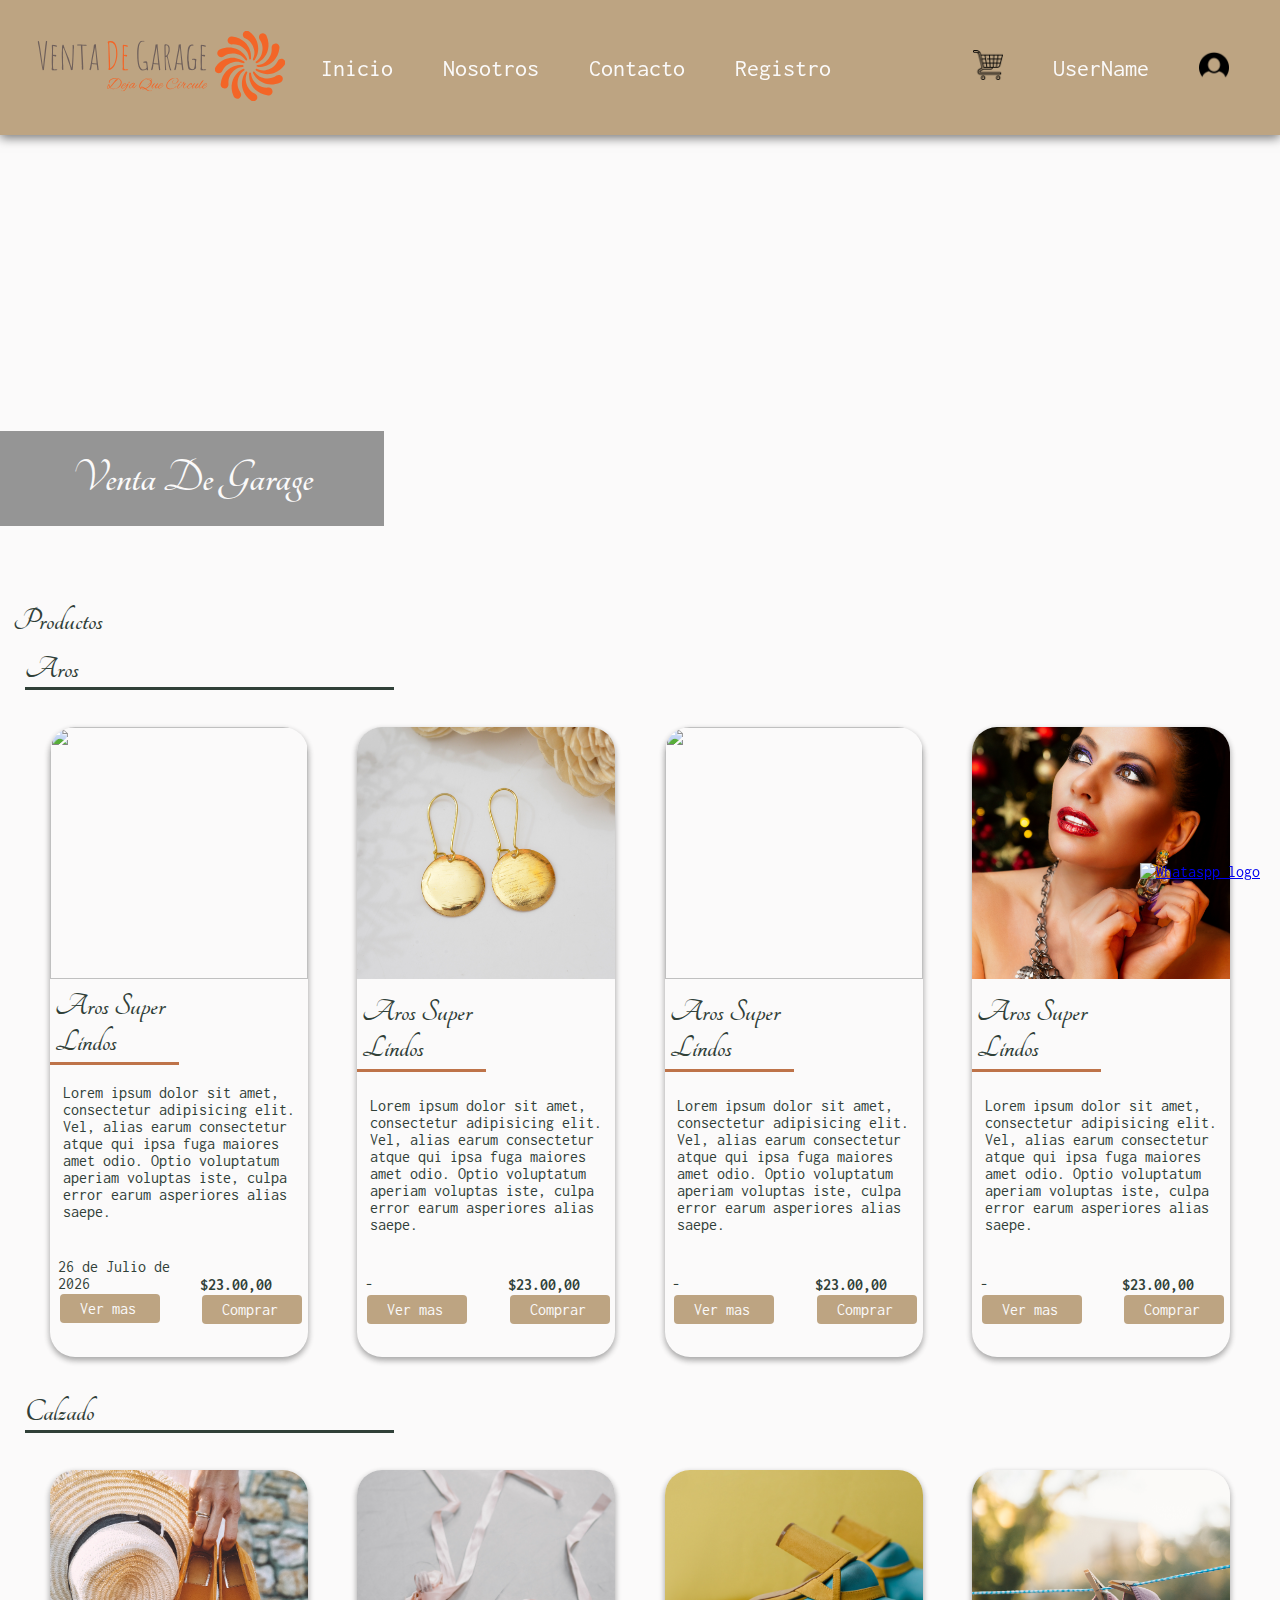
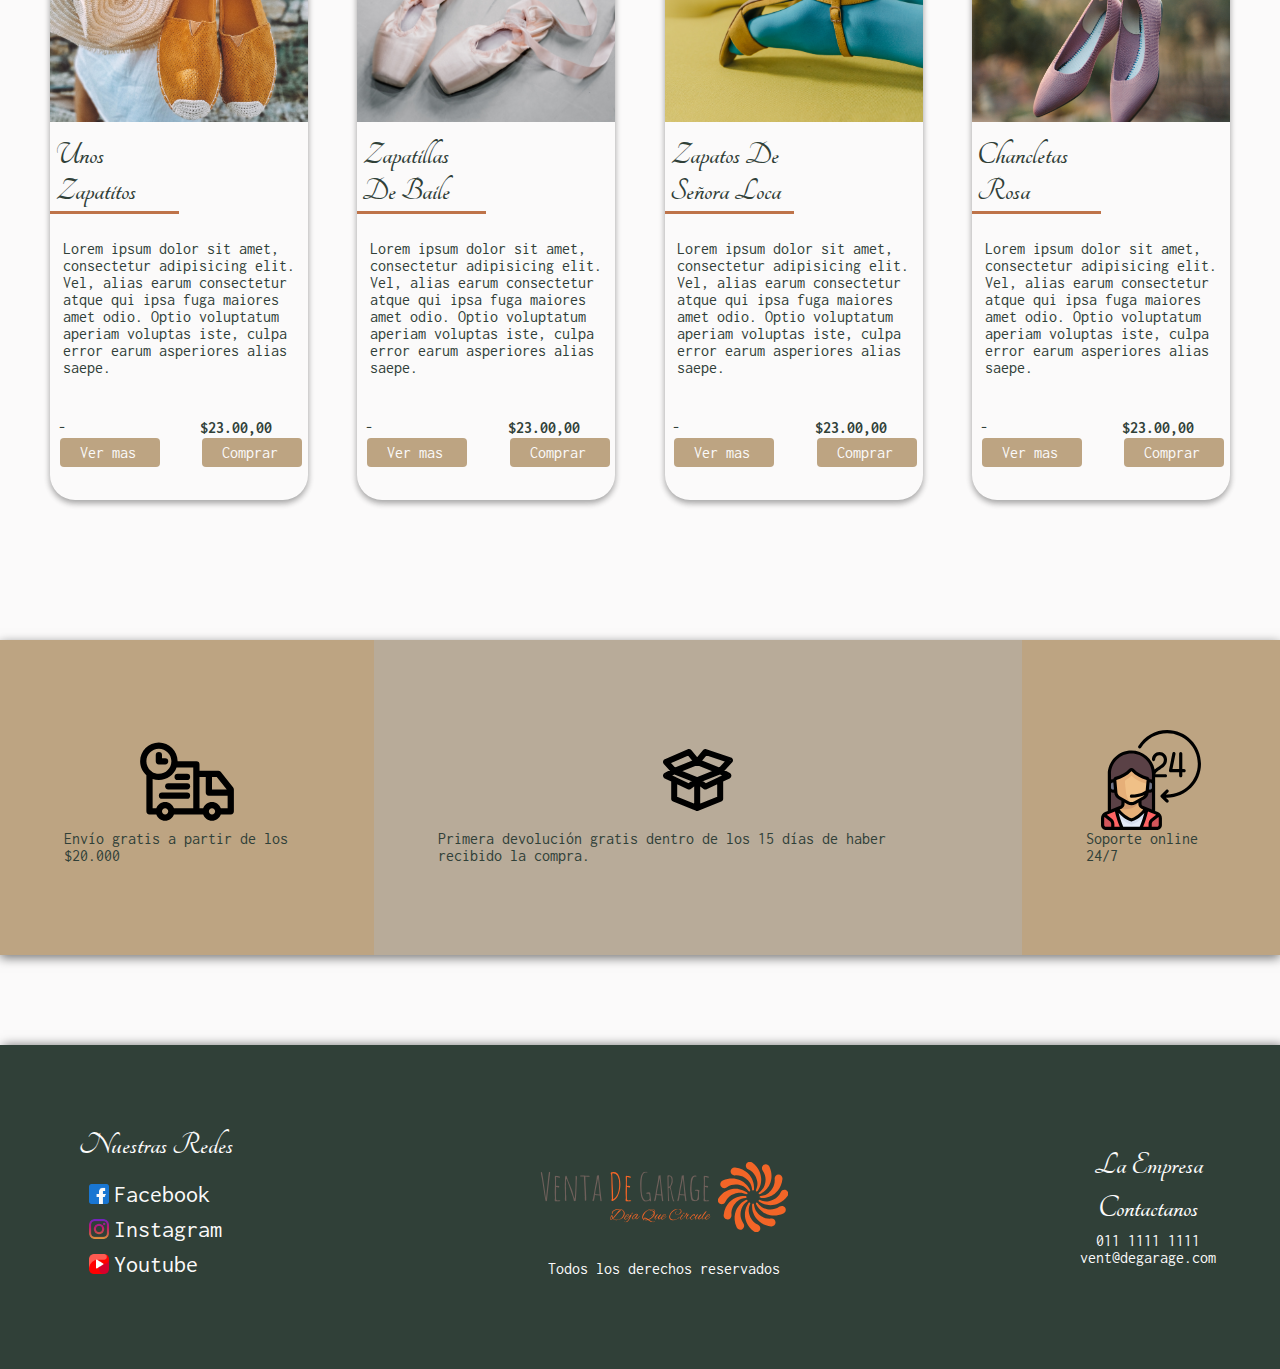
==== commit e8dc99c2: "rutas relativas" ====
--- a/index.html
+++ b/index.html
@@ -34,7 +34,7 @@
 ○	Imagen del carrito de compras -->
 <div class="nav-wrapper shadow-bottom">
   <nav class="nav-left">
-    <a href="/VentaDeGarage/index.html" class="logo-link">
+    <a href="#" class="logo-link">
       <img src="./assets/venta-de-garage-logo-zip-file/svg/logo-no-background.svg" alt="logo-img" class="nav-logo">
     </a>
     <ul class="nav-list">
@@ -42,13 +42,13 @@
         <a class="nav-link" href="#">Inicio</a>
       </li>
       <li class="nav-item">
-        <a class="nav-link" href="/VentaDeGarage//pages/nosotros.html">Nosotros</a>
+        <a class="nav-link" href="./pages/nosotros.html">Nosotros</a>
       </li>
       <li class="nav-item">
-        <a class="nav-link" href="/VentaDeGarage//pages/contacto.html">Contacto</a>
+        <a class="nav-link" href="./pages/contacto.html">Contacto</a>
       </li>
       <li class="nav-item">
-        <a class="nav-link" href="/VentaDeGarage//pages/register.html">Registro</a>
+        <a class="nav-link" href="./pages/register.html">Registro</a>
       </li>
       
     </ul>
@@ -58,7 +58,7 @@
 <ul>
   <li>
     <a href="#" class="icon">
-      <img src="/VentaDeGarage//assets/icons/shopping-cart.png" alt="icono de carrito de compras" class="" height="30px">
+      <img src="./assets/icons/shopping-cart.png" alt="icono de carrito de compras" class="" height="30px">
     </a>
   </li>
   <li class="nav-item">
@@ -66,7 +66,7 @@
   </li>
   <li>
     <a href="#" class="icon">
-      <img src="/VentaDeGarage//assets/icons/user-image-with-black-background.png" alt="icono de usuario" class="" height="30px">
+      <img src="./assets/icons/user-image-with-black-background.png" alt="icono de usuario" class="" height="30px">
     </a>
   </li>
 </ul>
